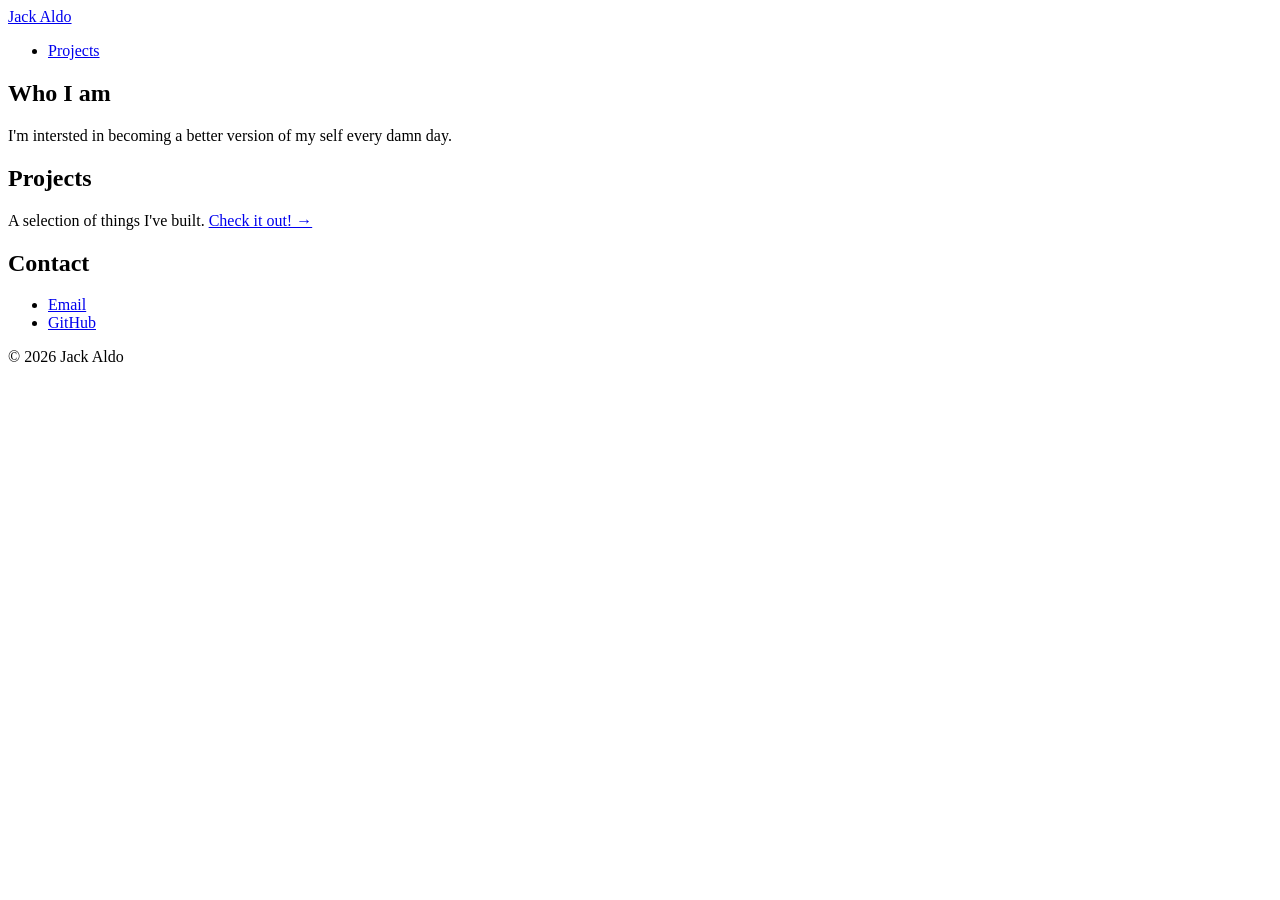
==== index.html @ 3920c3b5 "created html structure for website" ====
<!DOCTYPE html>
<html lang="en">

<head>
    <meta charset="UTF-8" />
    <meta name="viewport" content="width=device-width, initial-scale=1.0" />
    <meta name="description" content="Jack Aldo." />
    <title>Jack Aldo</title>
    <link rel="stylesheet" href="assets/css/style.css" />
</head>

<body>

    <header>
        <nav>
            <a href="/" class="nav-logo">Jack Aldo</a>
            <ul>
                <li><a href="projects.html">Projects</a></li>
            </ul>
        </nav>
    </header>

    <main>

        <section id="about">
            <h1>Who I am</h1>
            <p>I'm intersted in becoming a better version of my self every damn day.</p>
        </section>

        <section id="projects">
            <h2>Projects</h2>
            <p>A selection of things I've built. <a href="projects.html">Check it out! →</a></p>
        </section>

        <section id="contact">
            <h2>Contact</h2>
            <ul>
                <li><a href="mailto:aldojackaldo@gmail.com">Email</a></li>
                <li><a href="https://github.com/aldoj" target="_blank" rel="noopener noreferrer">GitHub</a></li>
            </ul>
        </section>

    </main>

    <footer>
        <p>© 2026 Jack Aldo</p>
    </footer>

    <script src="assets/js/main.js"></script>
</body>

</html>
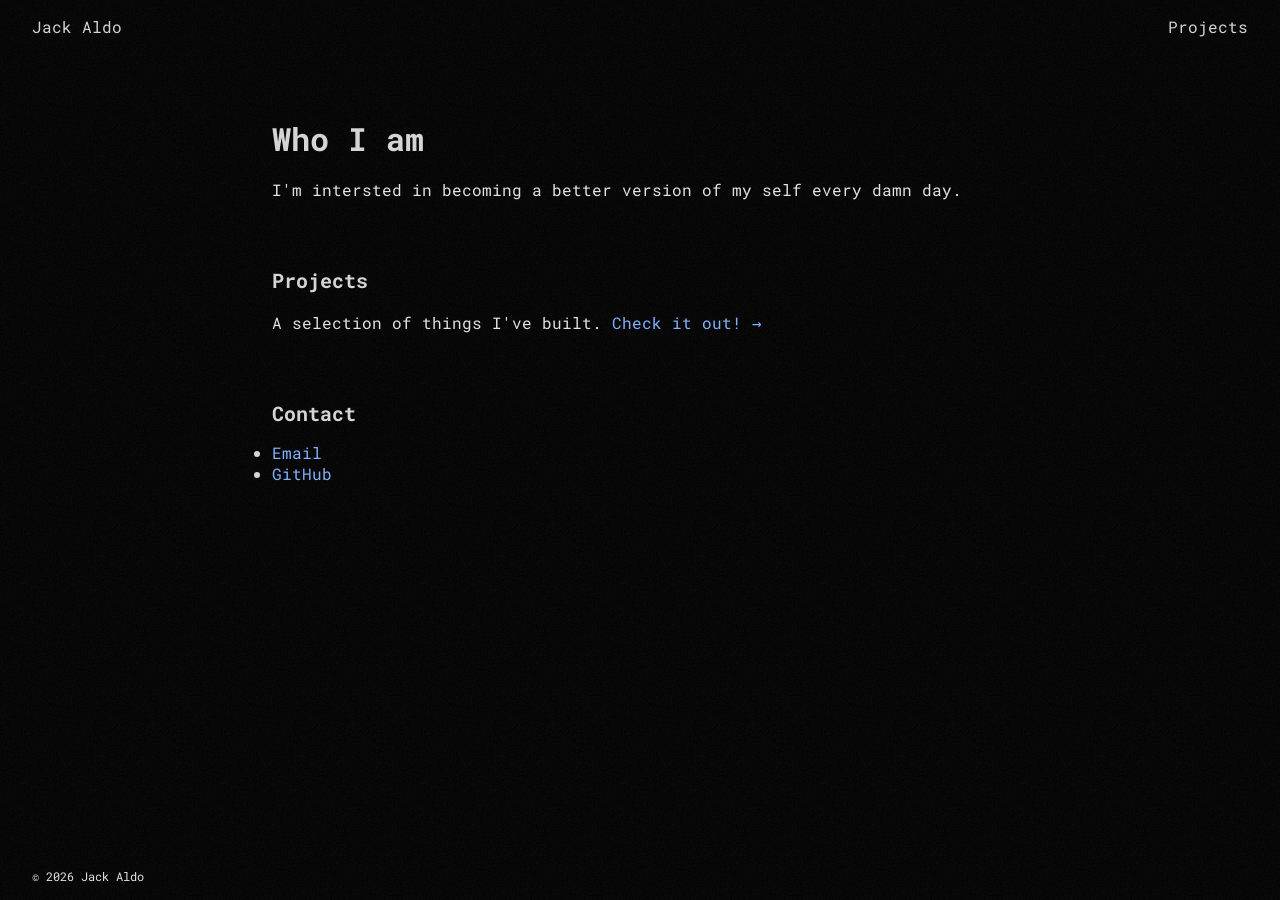
==== commit ca472832: "created automated deployment script" ====
--- a/index.html
+++ b/index.html
@@ -6,6 +6,10 @@
     <meta name="viewport" content="width=device-width, initial-scale=1.0" />
     <meta name="description" content="Jack Aldo." />
     <title>Jack Aldo</title>
+    <link rel="preconnect" href="https://fonts.googleapis.com">
+    <link rel="preconnect" href="https://fonts.gstatic.com" crossorigin>
+    <link href="https://fonts.googleapis.com/css2?family=Roboto+Mono:ital,wght@0,100..700;1,100..700&display=swap"
+        rel="stylesheet">
     <link rel="stylesheet" href="assets/css/style.css" />
 </head>
 
--- a/assets/css/style.css
+++ b/assets/css/style.css
@@ -0,0 +1,177 @@
+*,
+*::before,
+*::after {
+    box-sizing: border-box;
+    margin: 0;
+    padding: 0;
+}
+
+:root {
+    --color-bg: #000000;
+    --color-bg-2: #193966;
+    --color-text: #d5d5d5;
+    --color-text-muted: #e2e2e2;
+    --color-accent: #82b2ff;
+
+    --font-main: 'Roboto Mono', monospace;
+
+    --spacing-sm: 1rem;
+    --spacing-md: 2rem;
+    --spacing-lg: 4rem; }
+
+body {
+  background-color: var(--color-bg);
+  color: var(--color-text);
+  font-family: var(--font-main);
+}
+
+body::before {
+    content: '';
+    position: fixed;
+    top: 0;
+    left: 0;
+    width: 100%;
+    height: 100%;
+    opacity: 0.08;
+    pointer-events: none;
+    background-image: url("data:image/svg+xml,%3Csvg viewBox='0 0 256 256' xmlns='http://www.w3.org/2000/svg'%3E%3Cfilter id='noise'%3E%3CfeTurbulence type='fractalNoise' baseFrequency='0.9' numOctaves='4' stitchTiles='stitch'/%3E%3C/filter%3E%3Crect width='100%25' height='100%25' filter='url(%23noise)'/%3E%3C/svg%3E");
+    background-size: 200px 200px;
+    z-index: 0; }
+
+
+header {
+    padding: var(--spacing-sm) var(--spacing-md);
+}
+
+nav {
+    display: flex;
+    justify-content: space-between;
+    align-items: center;
+}
+
+nav ul {
+    list-style: none;
+    display: flex;
+    gap: var(--spacing-md);
+}
+
+nav a {
+    color: var(--color-text);
+    text-decoration: none;
+}
+
+nav a:hover {
+    color: var(--color-accent);     }
+
+
+main {
+  max-width: 800px;
+  margin: 0 auto;
+  padding: var(--spacing-lg) var(--spacing-md);
+  display: flex;
+  flex-direction: column;
+  gap: var(--spacing-lg);
+  position: relative;
+  z-index: 1;
+}
+
+footer {
+    position: fixed;
+    bottom: var(--spacing-sm);
+    left: var(--spacing-md);
+    color: var(--color-text-muted);
+    font-size: 0.75rem;
+    z-index: 1; 
+}
+
+section h1 {
+    font-size: 2rem;
+    color: var(--color-text);
+    margin-bottom: var(--spacing-sm);
+}
+
+section h2 {
+    font-size: 1.25rem;
+    color: var(--color-text);
+    margin-bottom: var(--spacing-sm);
+}
+
+section p {
+    color: var(--color-text-muted);
+    line-height: 1.7;
+}
+
+section a {
+    color: var(--color-accent);
+    text-decoration: none;
+}
+
+section a:hover {
+    text-decoration: underline; }
+
+
+.projects-grid {
+  display: grid;
+  grid-template-columns: repeat(2, 1fr);
+  gap: var(--spacing-md);
+}
+
+.project-card {
+  background-color: var(--color-bg-2);
+  padding: var(--spacing-md);
+  border-radius: 8px;
+  display: flex;
+  flex-direction: column;
+  gap: var(--spacing-sm);
+}
+
+.project-card img {
+  width: 100%;
+  border-radius: 4px;
+}
+
+.project-card h2 {
+  color: var(--color-text);
+  font-size: 1rem;
+}
+
+.project-card p {
+  color: var(--color-text-muted);
+  font-size: 0.875rem;
+  line-height: 1.7;
+}
+
+.project-card a {
+  color: var(--color-accent);
+  text-decoration: none;
+  font-size: 0.875rem;
+}
+
+.project-card a:hover {
+  text-decoration: underline;
+}
+
+.project-hero img {
+    width: 100%;
+    border-radius: 8px;
+    margin-bottom: var(--spacing-md);
+}
+
+.project-links {
+    display: flex;
+    gap: var(--spacing-md);
+    list-style: none;
+}
+
+.project-links a {
+    color: var(--color-accent);
+    text-decoration: none;
+    border: 1px solid var(--color-accent);
+    padding: 0.5rem 1rem;
+    border-radius: 4px;
+}
+
+.project-links a:hover {
+    background-color: var(--color-accent);
+    color: var(--color-text); }
+
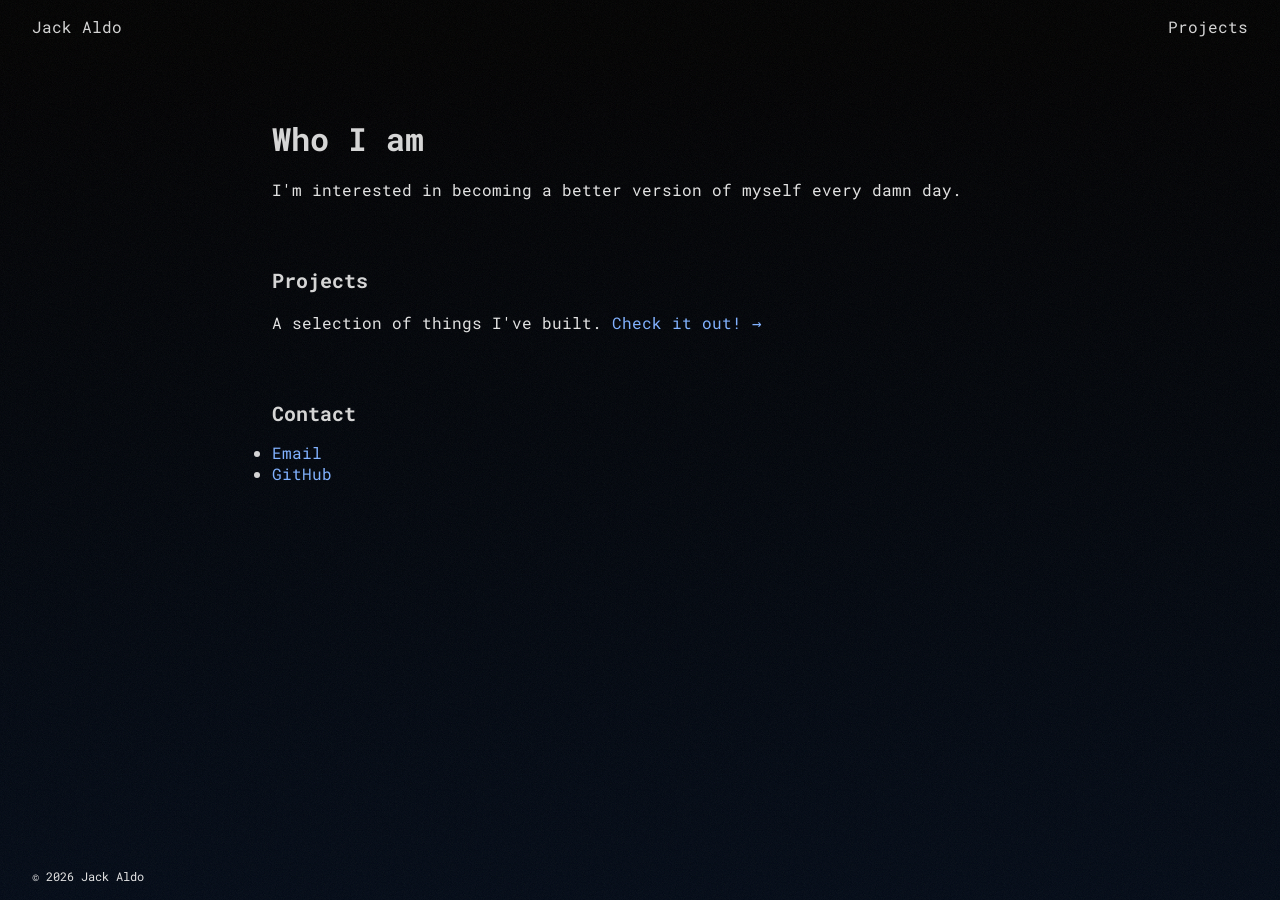
==== commit 2798e262: "edited background" ====
--- a/index.html
+++ b/index.html
@@ -27,8 +27,13 @@
     <main>
 
         <section id="about">
-            <h1>Who I am</h1>
-            <p>I'm intersted in becoming a better version of my self every damn day.</p>
+            <div class="about-content">
+                <!-- <img src="assets/images/avatar.jpg" alt="Jack Aldo" /> uncomment if you want an image -->
+                <div>
+                    <h1>Who I am</h1>
+                    <p>I'm interested in becoming a better version of myself every damn day.</p>
+                </div>
+            </div>
         </section>
 
         <section id="projects">
@@ -40,7 +45,7 @@
             <h2>Contact</h2>
             <ul>
                 <li><a href="mailto:aldojackaldo@gmail.com">Email</a></li>
-                <li><a href="https://github.com/aldoj" target="_blank" rel="noopener noreferrer">GitHub</a></li>
+                <li><a href="https://github.com/jackldo" target="_blank" rel="noopener noreferrer">GitHub</a></li>
             </ul>
         </section>
 
--- a/assets/css/style.css
+++ b/assets/css/style.css
@@ -8,7 +8,8 @@
 
 :root {
     --color-bg: #000000;
-    --color-bg-2: #193966;
+    --color-bg-2: #0a2f6b;
+    --color-card: rgba(0, 72, 255, 0.361);
     --color-text: #d5d5d5;
     --color-text-muted: #e2e2e2;
     --color-accent: #82b2ff;
@@ -20,11 +21,12 @@
     --spacing-lg: 4rem; }
 
 body {
-  background-color: var(--color-bg);
-  color: var(--color-text);
-  font-family: var(--font-main);
+    background: linear-gradient(180deg, var(--color-bg) 0%, var(--color-bg-2) 500%);
+    color: var(--color-text);
+    font-family: var(--font-main);
+    min-height: 100vh;
+    position: relative;
 }
-
 body::before {
     content: '';
     position: fixed;
@@ -32,7 +34,7 @@
     left: 0;
     width: 100%;
     height: 100%;
-    opacity: 0.08;
+    opacity: 0.07;
     pointer-events: none;
     background-image: url("data:image/svg+xml,%3Csvg viewBox='0 0 256 256' xmlns='http://www.w3.org/2000/svg'%3E%3Cfilter id='noise'%3E%3CfeTurbulence type='fractalNoise' baseFrequency='0.9' numOctaves='4' stitchTiles='stitch'/%3E%3C/filter%3E%3Crect width='100%25' height='100%25' filter='url(%23noise)'/%3E%3C/svg%3E");
     background-size: 200px 200px;
@@ -117,7 +119,8 @@
 }
 
 .project-card {
-  background-color: var(--color-bg-2);
+  background-color: var(--color-card);
+  border: 1px solid rgba(255, 255, 255, 0.01);
   padding: var(--spacing-md);
   border-radius: 8px;
   display: flex;
@@ -175,3 +178,15 @@
     background-color: var(--color-accent);
     color: var(--color-text); }
 
+.about-content {
+    display: flex;
+    align-items: center;
+    gap: var(--spacing-md);
+}
+
+.about-content img {
+    width: 150px;
+    height: 150px;
+    object-fit: cover;
+}
+
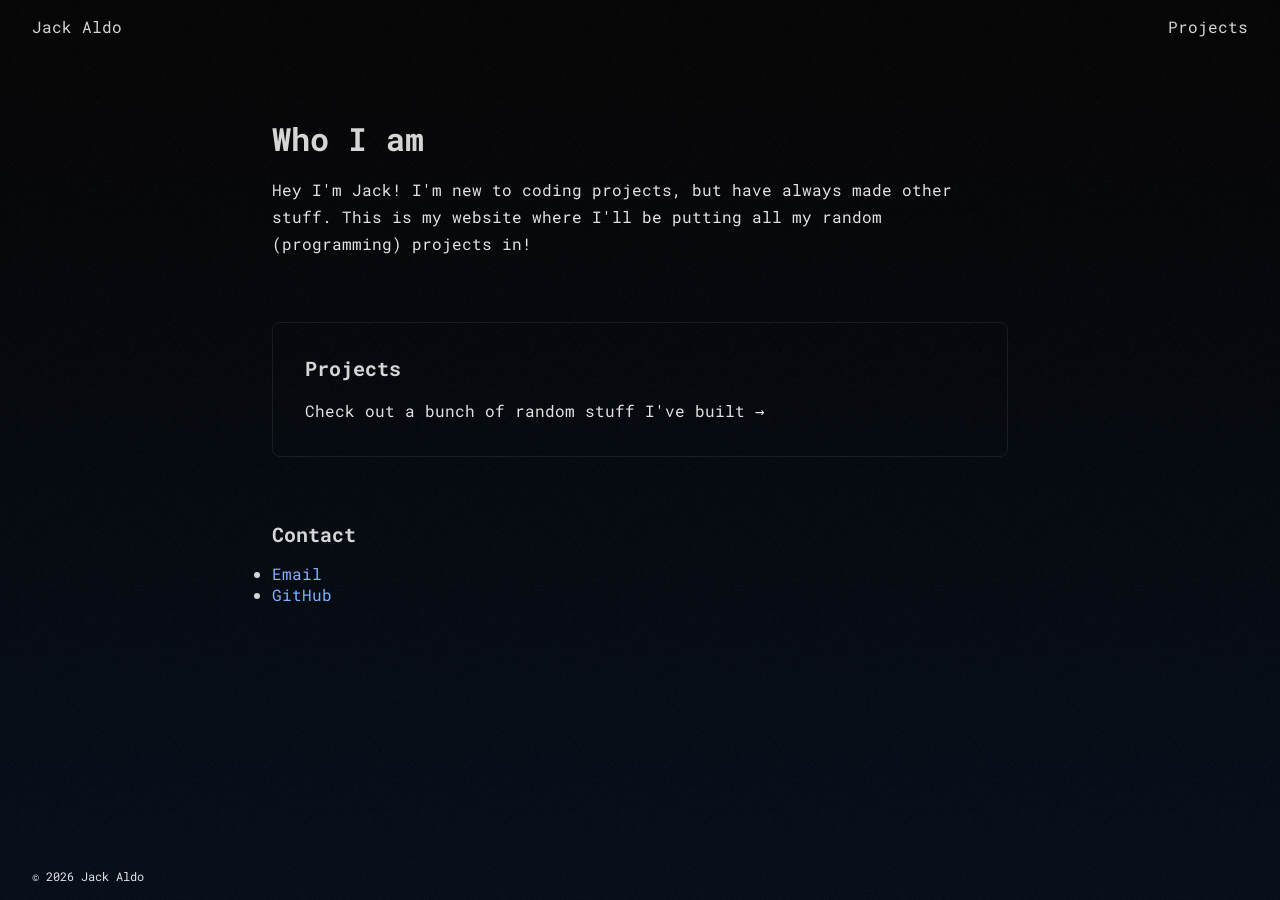
==== commit 913983b7: "ui changes" ====
--- a/index.html
+++ b/index.html
@@ -31,15 +31,17 @@
                 <!-- <img src="assets/images/avatar.jpg" alt="Jack Aldo" /> uncomment if you want an image -->
                 <div>
                     <h1>Who I am</h1>
-                    <p>I'm interested in becoming a better version of myself every damn day.</p>
+                    <p>Hey I'm Jack! I'm new to coding projects, but have always made other stuff. This is my website where I'll be putting all my random (programming) projects in!</p>
                 </div>
             </div>
         </section>
 
-        <section id="projects">
-            <h2>Projects</h2>
-            <p>A selection of things I've built. <a href="projects.html">Check it out! →</a></p>
-        </section>
+        <a href="projects.html" class="section-card-link">
+            <section id="projects">
+                <h2>Projects</h2>
+                <p>Check out a bunch of random stuff I've built →</p>
+            </section>
+        </a>
 
         <section id="contact">
             <h2>Contact</h2>
--- a/assets/css/style.css
+++ b/assets/css/style.css
@@ -119,13 +119,14 @@
 }
 
 .project-card {
-  background-color: var(--color-card);
-  border: 1px solid rgba(255, 255, 255, 0.01);
+  background-color: transparent;
+  border: 1px solid rgba(255, 255, 255, 0.08);
   padding: var(--spacing-md);
   border-radius: 8px;
   display: flex;
   flex-direction: column;
   gap: var(--spacing-sm);
+  transition: transform 0.2s ease, background-color 0.2s ease, border-color 0.2s ease;
 }
 
 .project-card img {
@@ -144,14 +145,10 @@
   line-height: 1.7;
 }
 
-.project-card a {
-  color: var(--color-accent);
-  text-decoration: none;
-  font-size: 0.875rem;
-}
-
-.project-card a:hover {
-  text-decoration: underline;
+.project-card-link:hover .project-card {
+  transform: translateY(-4px);
+  background-color: rgba(255, 255, 255, 0.05);
+  border-color: rgba(255, 255, 255, 0.2);
 }
 
 .project-hero img {
@@ -178,6 +175,38 @@
     background-color: var(--color-accent);
     color: var(--color-text); }
 
+.section-card-link {
+  text-decoration: none;
+  color: inherit;
+}
+
+.section-card-link section {
+  border: 1px solid rgba(255, 255, 255, 0.08);
+  border-radius: 8px;
+  padding: var(--spacing-md);
+  transition: transform 0.2s ease, background-color 0.2s ease, border-color 0.2s ease;
+}
+
+.section-card-link:hover section {
+  transform: translateY(-4px);
+  background-color: rgba(255, 255, 255, 0.05);
+  border-color: rgba(255, 255, 255, 0.2);
+  text-decoration: none;
+}
+
+.section-card-link:hover {
+  text-decoration: none;
+}
+
+.project-card-link {
+  text-decoration: none;
+  color: inherit;
+}
+
+.project-card-link:hover {
+  text-decoration: none;
+}
+
 .about-content {
     display: flex;
     align-items: center;
